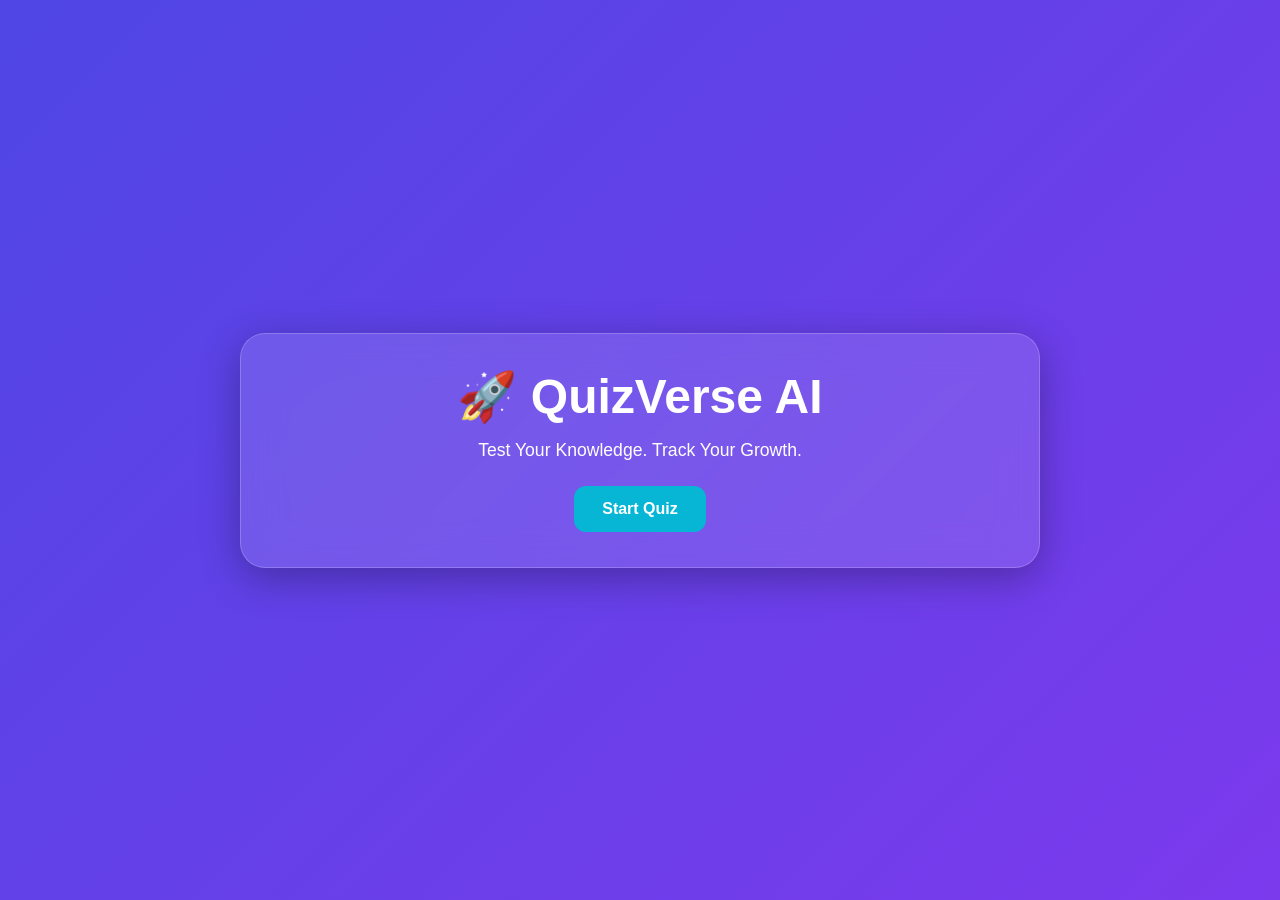
==== index.html @ dc8c2251 "Add files via upload" ====
<!DOCTYPE html>
<html lang="en">
<head>
    <meta charset="UTF-8">
    <meta name="viewport" content="width=device-width, initial-scale=1.0">
    <title>QuizVerse AI</title>
    <link rel="stylesheet" href="style.css">
</head>
<body>

    <div class="container">

        <!-- Welcome Screen -->
        <div class="welcome-screen">
            <h1>🚀 QuizVerse AI</h1>
            <p>Test Your Knowledge. Track Your Growth.</p>

            <button id="start-btn">Start Quiz</button>
        </div>

        <!-- Quiz Screen -->
        <div class="quiz-container hidden">

            <div class="top-bar">
                <div id="question-count">Question 1/30</div>
                <div id="timer">30s</div>
            </div>

            <div class="progress-bar">
                <div class="progress" id="progress"></div>
            </div>

            <h2 id="question">Question Here</h2>

            <div id="answer-buttons" class="btn-grid">
            </div>

            <button id="next-btn">Next Question</button>

        </div>

        <!-- Result Screen -->
        <div class="result-container hidden">

            <h2>🎉 Quiz Completed</h2>

            <p id="score-text"></p>

            <button onclick="location.reload()">
                Restart Quiz
            </button>

        </div>

    </div>

    <script src="questions.js"></script>
    <script src="script.js"></script>

</body>
</html>
---- style.css ----
*{
    margin:0;
    padding:0;
    box-sizing:border-box;
    font-family:'Segoe UI',sans-serif;
}

body{
    min-height:100vh;
    display:flex;
    justify-content:center;
    align-items:center;
    background:linear-gradient(135deg,#4f46e5,#7c3aed);
    padding:20px;
}

.container{
    width:100%;
    max-width:800px;
    background:rgba(255,255,255,0.12);
    backdrop-filter:blur(20px);
    border:1px solid rgba(255,255,255,0.2);
    border-radius:25px;
    padding:35px;
    color:white;
    box-shadow:0 10px 40px rgba(0,0,0,0.3);
}

.hidden{
    display:none;
}

.welcome-screen,
.quiz-container,
.result-container{
    text-align:center;
}

h1{
    font-size:3rem;
    margin-bottom:15px;
}

p{
    font-size:1.1rem;
    margin-bottom:25px;
}

button{
    border:none;
    outline:none;
    cursor:pointer;
    transition:0.3s ease;
}

#start-btn,
#next-btn,
.result-container button{
    background:#06b6d4;
    color:white;
    padding:14px 28px;
    border-radius:12px;
    font-size:1rem;
    font-weight:600;
}

#start-btn:hover,
#next-btn:hover,
.result-container button:hover{
    transform:translateY(-2px);
}

.top-bar{
    display:flex;
    justify-content:space-between;
    align-items:center;
    margin-bottom:20px;
    font-weight:600;
}

#timer{
    background:#ef4444;
    padding:8px 15px;
    border-radius:10px;
}

.progress-bar{
    width:100%;
    height:12px;
    background:rgba(255,255,255,0.2);
    border-radius:20px;
    overflow:hidden;
    margin-bottom:25px;
}

.progress{
    height:100%;
    width:0%;
    background:#06b6d4;
    transition:0.3s;
}

#question{
    margin-bottom:25px;
    line-height:1.4;
}

.btn-grid{
    display:grid;
    grid-template-columns:1fr 1fr;
    gap:15px;
    margin-bottom:20px;
}

.answer-btn{
    background:white;
    color:#222;
    padding:15px;
    border-radius:12px;
    font-weight:600;
    font-size:0.95rem;
}

.answer-btn:hover{
    transform:translateY(-3px);
}

.answer-btn:disabled{
    cursor:not-allowed;
}

.result-container h2{
    margin-bottom:20px;
}

#score-text{
    font-size:1.2rem;
    margin-bottom:25px;
    line-height:1.8;
}

@media(max-width:700px){

    .container{
        padding:20px;
    }

    h1{
        font-size:2rem;
    }

    .btn-grid{
        grid-template-columns:1fr;
    }

}
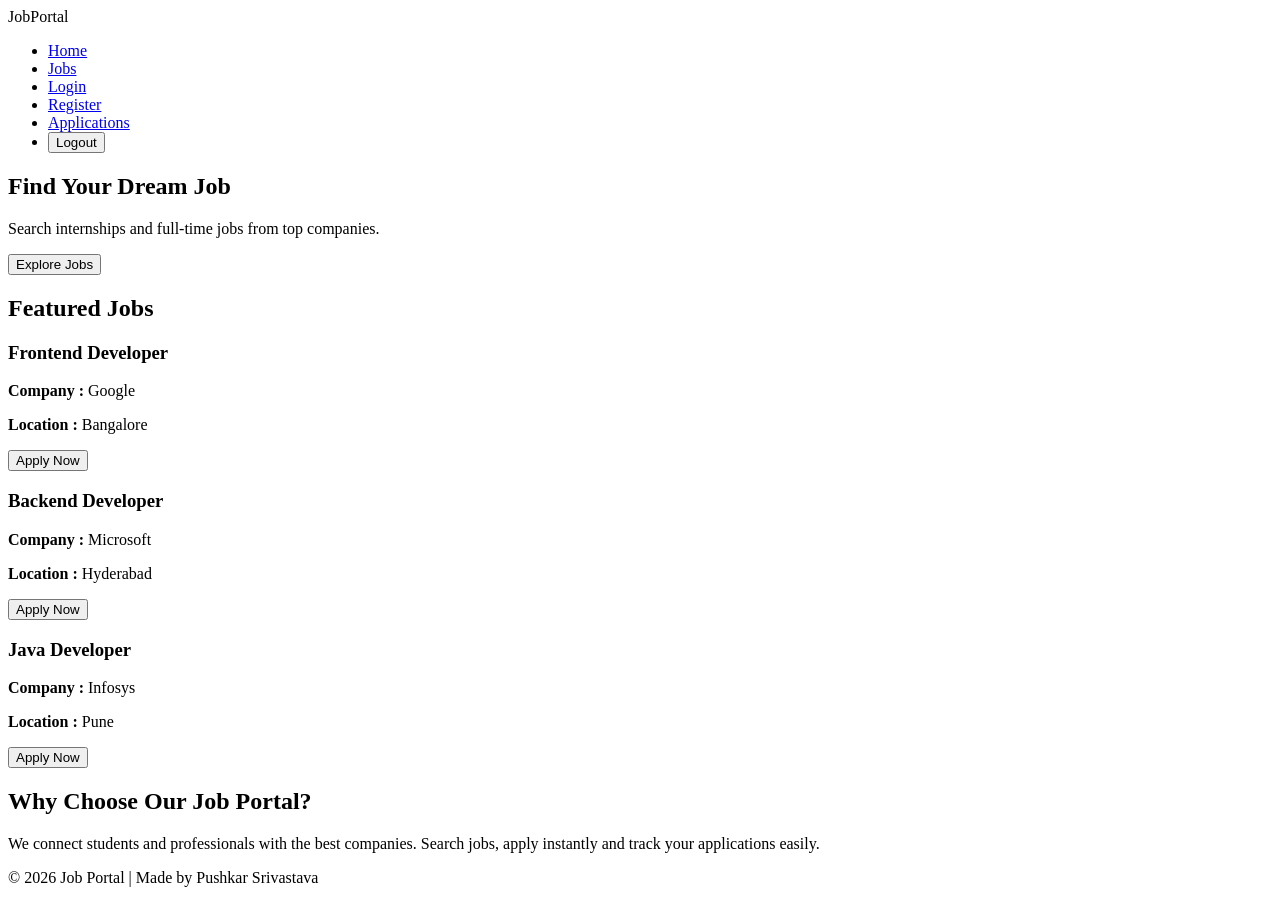
==== commit 3a0b38ae: "Add files via upload" ====
--- a/index.html
+++ b/index.html
@@ -3,59 +3,161 @@
 <head>
     <meta charset="UTF-8">
     <meta name="viewport" content="width=device-width, initial-scale=1.0">
-    <title>QuizVerse AI</title>
-    <link rel="stylesheet" href="style.css">
+    <title>Job Portal | Home</title>
+
+    <link rel="stylesheet" href="css/style.css">
+
+    <link href="https://fonts.googleapis.com/css2?family=Poppins:wght@300;400;500;600;700&display=swap" rel="stylesheet">
 </head>
 <body>
 
-    <div class="container">
+    <!-- Navbar -->
 
-        <!-- Welcome Screen -->
-        <div class="welcome-screen">
-            <h1>🚀 QuizVerse AI</h1>
-            <p>Test Your Knowledge. Track Your Growth.</p>
+    <header>
 
-            <button id="start-btn">Start Quiz</button>
-        </div>
+        <nav class="navbar">
 
-        <!-- Quiz Screen -->
-        <div class="quiz-container hidden">
-
-            <div class="top-bar">
-                <div id="question-count">Question 1/30</div>
-                <div id="timer">30s</div>
+            <div class="logo">
+                JobPortal
             </div>
 
-            <div class="progress-bar">
-                <div class="progress" id="progress"></div>
-            </div>
+            <ul class="nav-links">
 
-            <h2 id="question">Question Here</h2>
+                <li><a href="index.html" class="active">Home</a></li>
 
-            <div id="answer-buttons" class="btn-grid">
-            </div>
+                <li><a href="jobs.html">Jobs</a></li>
 
-            <button id="next-btn">Next Question</button>
+                <li><a href="login.html">Login</a></li>
+
+                <li><a href="register.html">Register</a></li>
+
+                <li><a href="applications.html">Applications</a></li>
+
+                <li>
+    <button class="btn logoutBtn" onclick="logoutUser()">Logout</button>
+            </ul>
+
+        </nav>
+
+    </header>
+
+    <!-- Hero Section -->
+
+    <section class="hero">
+
+        <div class="hero-content">
+
+            <h1>Find Your Dream Job</h1>
+
+            <p>
+
+                Search internships and full-time jobs from top companies.
+
+            </p>
+
+            <a href="jobs.html">
+
+                <button class="btn">
+
+                    Explore Jobs
+
+                </button>
+
+            </a>
 
         </div>
 
-        <!-- Result Screen -->
-        <div class="result-container hidden">
+    </section>
 
-            <h2>🎉 Quiz Completed</h2>
+    <!-- Featured Jobs -->
 
-            <p id="score-text"></p>
+    <section class="featured">
 
-            <button onclick="location.reload()">
-                Restart Quiz
-            </button>
+        <h2>Featured Jobs</h2>
+
+        <div class="cards">
+
+            <div class="card">
+
+                <h3>Frontend Developer</h3>
+
+                <p><strong>Company :</strong> Google</p>
+
+                <p><strong>Location :</strong> Bangalore</p>
+
+                <a href="apply.html">
+
+                    <button class="btn">Apply Now</button>
+
+                </a>
+
+            </div>
+
+            <div class="card">
+
+                <h3>Backend Developer</h3>
+
+                <p><strong>Company :</strong> Microsoft</p>
+
+                <p><strong>Location :</strong> Hyderabad</p>
+
+                <a href="apply.html">
+
+                    <button class="btn">Apply Now</button>
+
+                </a>
+
+            </div>
+
+            <div class="card">
+
+                <h3>Java Developer</h3>
+
+                <p><strong>Company :</strong> Infosys</p>
+
+                <p><strong>Location :</strong> Pune</p>
+
+                <a href="apply.html">
+
+                    <button class="btn">Apply Now</button>
+
+                </a>
+
+            </div>
 
         </div>
 
-    </div>
+    </section>
 
-    <script src="questions.js"></script>
-    <script src="script.js"></script>
+    <!-- About -->
+
+    <section class="about">
+
+        <h2>Why Choose Our Job Portal?</h2>
+
+        <p>
+
+            We connect students and professionals with the best companies.
+
+            Search jobs, apply instantly and track your applications easily.
+
+        </p>
+
+    </section>
+
+    <!-- Footer -->
+
+    <footer>
+
+        <p>
+
+            © 2026 Job Portal | Made by Pushkar Srivastava
+
+        </p>
+
+    </footer>
+
+    <script src="js/script.js"></script>
 
 </body>
 </html>
